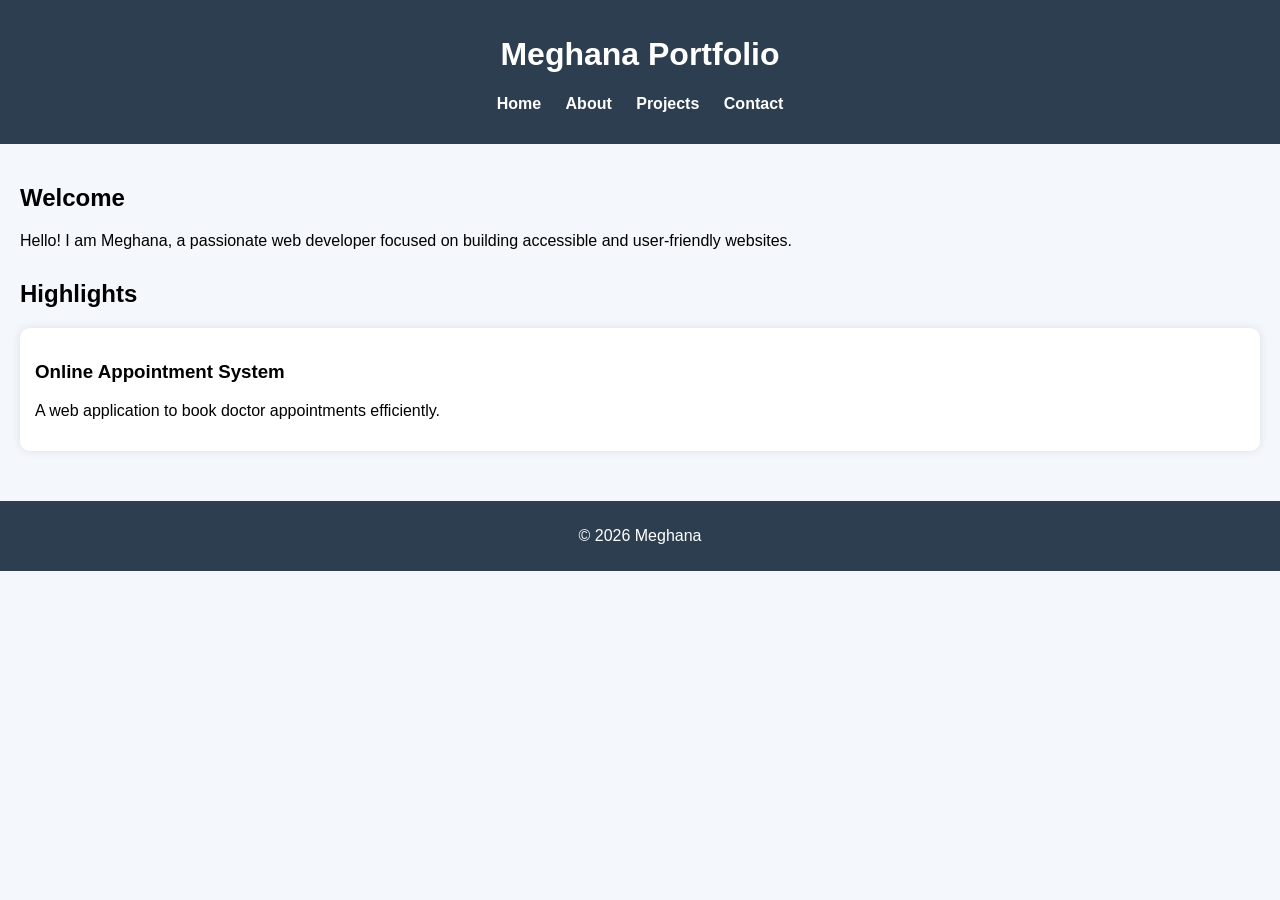
==== index.html @ 5e89c61b "Add files via upload" ====
<!DOCTYPE html>
<html lang="en">
<head>
<meta charset="UTF-8">
<meta name="viewport" content="width=device-width, initial-scale=1.0">
<meta name="description" content="Meghana Portfolio - Web Developer">
<title>Home | Meghana Portfolio</title>
<link rel="stylesheet" href="style.css">
</head>

<body>

<header>
  <h1>Meghana Portfolio</h1>

  <nav aria-label="Main Navigation">
    <ul>
      <li><a href="index.html">Home</a></li>
      <li><a href="about.html">About</a></li>
      <li><a href="projects.html">Projects</a></li>
      <li><a href="contact.html">Contact</a></li>
    </ul>
  </nav>
</header>

<main>

<section>
  <h2>Welcome</h2>
  <p>Hello! I am Meghana, a passionate web developer focused on building accessible and user-friendly websites.</p>
</section>

<section>
  <h2>Highlights</h2>

  <article>
    <h3>Online Appointment System</h3>
    <p>A web application to book doctor appointments efficiently.</p>
  </article>

</section>

</main>

<footer>
  <p>© 2026 Meghana</p>
</footer>

</body>
</html>
---- style.css ----
body {
  font-family: Arial, sans-serif;
  margin: 0;
  background: #f4f7fb;
}

header {
  background: #2c3e50;
  color: white;
  padding: 15px;
  text-align: center;
}

nav ul {
  list-style: none;
  padding: 0;
}

nav ul li {
  display: inline;
  margin: 10px;
}

nav a {
  color: white;
  text-decoration: none;
  font-weight: bold;
}

nav a:hover {
  color: #1abc9c;
}

main {
  padding: 20px;
}

section {
  margin-bottom: 30px;
}

article {
  background: white;
  padding: 15px;
  border-radius: 10px;
  box-shadow: 0 0 10px rgba(0,0,0,0.1);
}

footer {
  background: #2c3e50;
  color: white;
  text-align: center;
  padding: 10px;
}

:focus {
  outline: 3px solid #1abc9c;
}
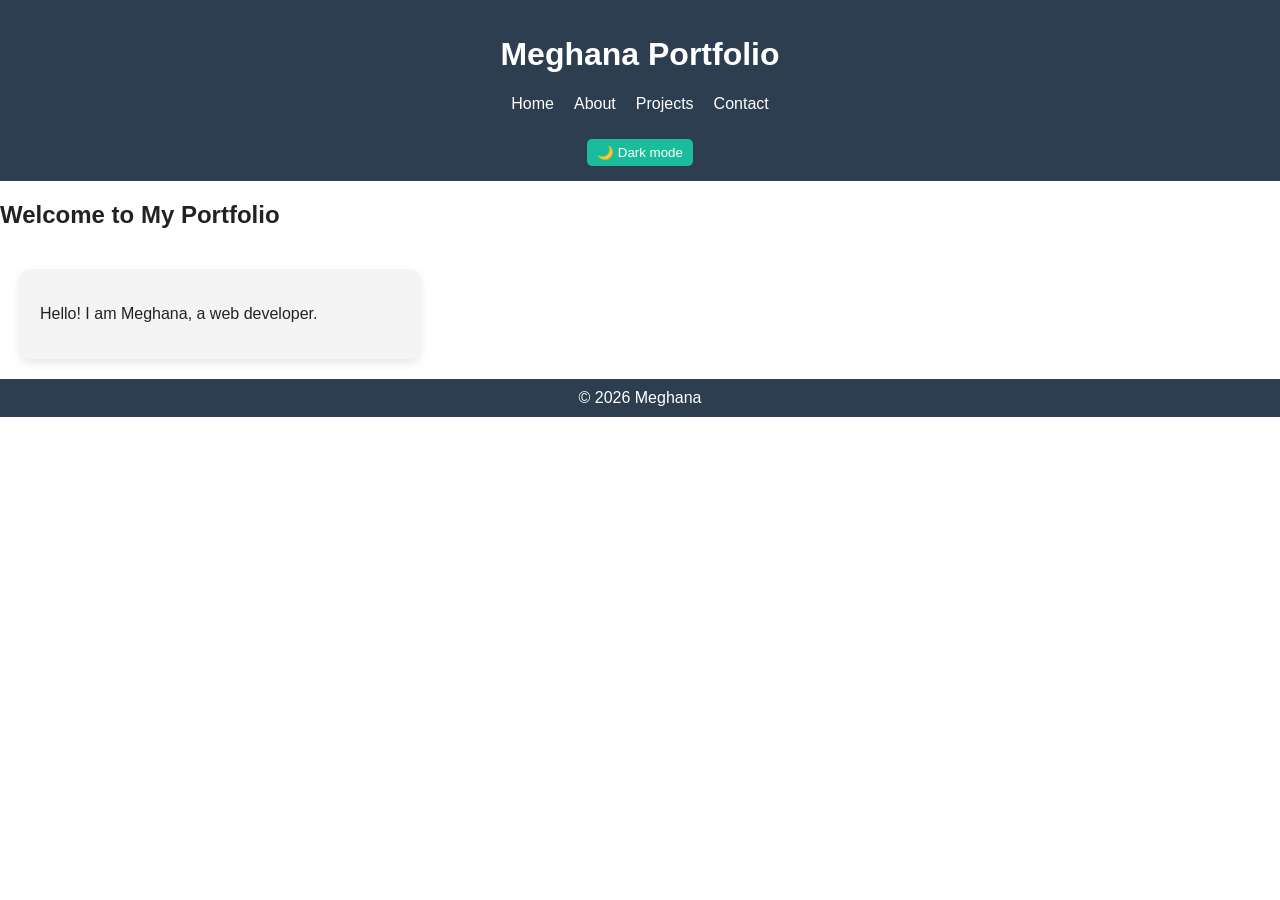
==== commit f512b6b1: "Add files via upload" ====
--- a/index.html
+++ b/index.html
@@ -1,50 +1,36 @@
 <!DOCTYPE html>
-<html lang="en">
+<html>
 <head>
-<meta charset="UTF-8">
 <meta name="viewport" content="width=device-width, initial-scale=1.0">
-<meta name="description" content="Meghana Portfolio - Web Developer">
-<title>Home | Meghana Portfolio</title>
+<title>Home</title>
 <link rel="stylesheet" href="style.css">
 </head>
 
 <body>
 
 <header>
-  <h1>Meghana Portfolio</h1>
+<h1>Meghana Portfolio</h1>
 
-  <nav aria-label="Main Navigation">
-    <ul>
-      <li><a href="index.html">Home</a></li>
-      <li><a href="about.html">About</a></li>
-      <li><a href="projects.html">Projects</a></li>
-      <li><a href="contact.html">Contact</a></li>
-    </ul>
-  </nav>
+<nav>
+<ul>
+<li><a href="index.html">Home</a></li>
+<li><a href="about.html">About</a></li>
+<li><a href="projects.html">Projects</a></li>
+<li><a href="contact.html">Contact</a></li>
+</ul>
+</nav>
+
+<button onclick="toggleTheme()">🌙 Dark mode</button>
 </header>
-
+<h2>Welcome to My Portfolio</h2>
 <main>
-
-<section>
-  <h2>Welcome</h2>
-  <p>Hello! I am Meghana, a passionate web developer focused on building accessible and user-friendly websites.</p>
+<section class="card">
+<p>Hello! I am Meghana, a web developer.</p>
 </section>
-
-<section>
-  <h2>Highlights</h2>
-
-  <article>
-    <h3>Online Appointment System</h3>
-    <p>A web application to book doctor appointments efficiently.</p>
-  </article>
-
-</section>
-
 </main>
 
-<footer>
-  <p>© 2026 Meghana</p>
-</footer>
+<footer>© 2026 Meghana</footer>
 
+<script src="script.js"></script>
 </body>
 </html>
--- a/style.css
+++ b/style.css
@@ -1,58 +1,87 @@
-body {
-  font-family: Arial, sans-serif;
-  margin: 0;
-  background: #f4f7fb;
+:root {
+  --bg: #ffffff;
+  --text: #222;
+  --card: #f4f4f4;
+  --primary: #2c3e50;
 }
 
+[data-theme="dark"] {
+  --bg: #121212;
+  --text: #ffffff;
+  --card: #1e1e1e;
+  --primary: #000000;
+}
+
+body {
+  margin: 0;
+  font-family: Arial;
+  background: var(--bg);
+  color: var(--text);
+}
+
+/* Header */
 header {
-  background: #2c3e50;
+  background: var(--primary);
   color: white;
   padding: 15px;
   text-align: center;
 }
 
 nav ul {
+  display: flex;
+  justify-content: center;
+  gap: 20px;
   list-style: none;
   padding: 0;
-}
-
-nav ul li {
-  display: inline;
-  margin: 10px;
 }
 
 nav a {
   color: white;
   text-decoration: none;
-  font-weight: bold;
 }
 
-nav a:hover {
-  color: #1abc9c;
+/* Button */
+button {
+  margin-top: 10px;
+  padding: 6px 10px;
+  background: #1abc9c;
+  color: white;
+  border: none;
+  border-radius: 5px;
 }
 
+/* Layout */
 main {
+  display: grid;
+  gap: 20px;
   padding: 20px;
 }
 
-section {
-  margin-bottom: 30px;
+/* Card UI 🔥 */
+.card {
+  background: var(--card);
+  padding: 20px;
+  border-radius: 10px;
+  box-shadow: 0 4px 10px rgba(0,0,0,0.1);
 }
 
-article {
-  background: white;
-  padding: 15px;
-  border-radius: 10px;
-  box-shadow: 0 0 10px rgba(0,0,0,0.1);
+/* Footer */
+footer {
+  text-align: center;
+  padding: 10px;
+  background: var(--primary);
+  color: white;
 }
 
-footer {
-  background: #2c3e50;
-  color: white;
-  text-align: center;
-  padding: 10px;
+/* Responsive */
+@media (min-width: 768px) {
+  main {
+    grid-template-columns: 1fr 1fr;
+  }
 }
 
-:focus {
-  outline: 3px solid #1abc9c;
+@media (min-width: 1024px) {
+  main {
+    grid-template-columns: 1fr 1fr 1fr;
+  }
 }
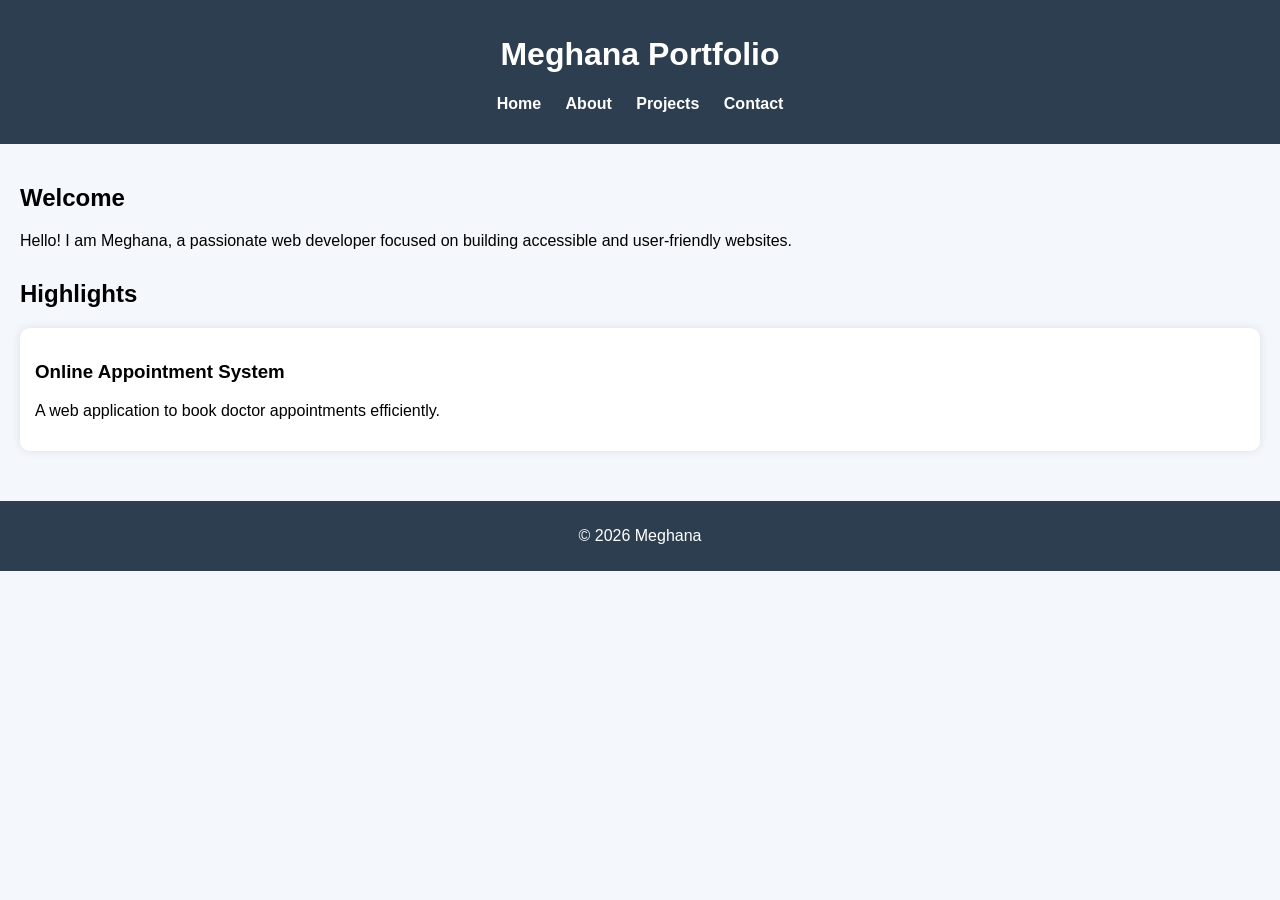
==== commit f8a7e0e9: "Add files via upload" ====
--- a/index.html
+++ b/index.html
@@ -1,36 +1,50 @@
 <!DOCTYPE html>
-<html>
+<html lang="en">
 <head>
+<meta charset="UTF-8">
 <meta name="viewport" content="width=device-width, initial-scale=1.0">
-<title>Home</title>
+<meta name="description" content="Meghana Portfolio - Web Developer">
+<title>Home | Meghana Portfolio</title>
 <link rel="stylesheet" href="style.css">
 </head>
 
 <body>
 
 <header>
-<h1>Meghana Portfolio</h1>
+  <h1>Meghana Portfolio</h1>
 
-<nav>
-<ul>
-<li><a href="index.html">Home</a></li>
-<li><a href="about.html">About</a></li>
-<li><a href="projects.html">Projects</a></li>
-<li><a href="contact.html">Contact</a></li>
-</ul>
-</nav>
+  <nav aria-label="Main Navigation">
+    <ul>
+      <li><a href="index.html">Home</a></li>
+      <li><a href="about.html">About</a></li>
+      <li><a href="projects.html">Projects</a></li>
+      <li><a href="contact.html">Contact</a></li>
+    </ul>
+  </nav>
+</header>
 
-<button onclick="toggleTheme()">🌙 Dark mode</button>
-</header>
-<h2>Welcome to My Portfolio</h2>
 <main>
-<section class="card">
-<p>Hello! I am Meghana, a web developer.</p>
+
+<section>
+  <h2>Welcome</h2>
+  <p>Hello! I am Meghana, a passionate web developer focused on building accessible and user-friendly websites.</p>
 </section>
+
+<section>
+  <h2>Highlights</h2>
+
+  <article>
+    <h3>Online Appointment System</h3>
+    <p>A web application to book doctor appointments efficiently.</p>
+  </article>
+
+</section>
+
 </main>
 
-<footer>© 2026 Meghana</footer>
+<footer>
+  <p>© 2026 Meghana</p>
+</footer>
 
-<script src="script.js"></script>
 </body>
 </html>
--- a/style.css
+++ b/style.css
@@ -1,87 +1,58 @@
-:root {
-  --bg: #ffffff;
-  --text: #222;
-  --card: #f4f4f4;
-  --primary: #2c3e50;
+body {
+  font-family: Arial, sans-serif;
+  margin: 0;
+  background: #f4f7fb;
 }
 
-[data-theme="dark"] {
-  --bg: #121212;
-  --text: #ffffff;
-  --card: #1e1e1e;
-  --primary: #000000;
-}
-
-body {
-  margin: 0;
-  font-family: Arial;
-  background: var(--bg);
-  color: var(--text);
-}
-
-/* Header */
 header {
-  background: var(--primary);
+  background: #2c3e50;
   color: white;
   padding: 15px;
   text-align: center;
 }
 
 nav ul {
-  display: flex;
-  justify-content: center;
-  gap: 20px;
   list-style: none;
   padding: 0;
+}
+
+nav ul li {
+  display: inline;
+  margin: 10px;
 }
 
 nav a {
   color: white;
   text-decoration: none;
+  font-weight: bold;
 }
 
-/* Button */
-button {
-  margin-top: 10px;
-  padding: 6px 10px;
-  background: #1abc9c;
-  color: white;
-  border: none;
-  border-radius: 5px;
+nav a:hover {
+  color: #1abc9c;
 }
 
-/* Layout */
 main {
-  display: grid;
-  gap: 20px;
   padding: 20px;
 }
 
-/* Card UI 🔥 */
-.card {
-  background: var(--card);
-  padding: 20px;
-  border-radius: 10px;
-  box-shadow: 0 4px 10px rgba(0,0,0,0.1);
+section {
+  margin-bottom: 30px;
 }
 
-/* Footer */
+article {
+  background: white;
+  padding: 15px;
+  border-radius: 10px;
+  box-shadow: 0 0 10px rgba(0,0,0,0.1);
+}
+
 footer {
+  background: #2c3e50;
+  color: white;
   text-align: center;
   padding: 10px;
-  background: var(--primary);
-  color: white;
 }
 
-/* Responsive */
-@media (min-width: 768px) {
-  main {
-    grid-template-columns: 1fr 1fr;
-  }
-}
-
-@media (min-width: 1024px) {
-  main {
-    grid-template-columns: 1fr 1fr 1fr;
-  }
+:focus {
+  outline: 3px solid #1abc9c;
 }
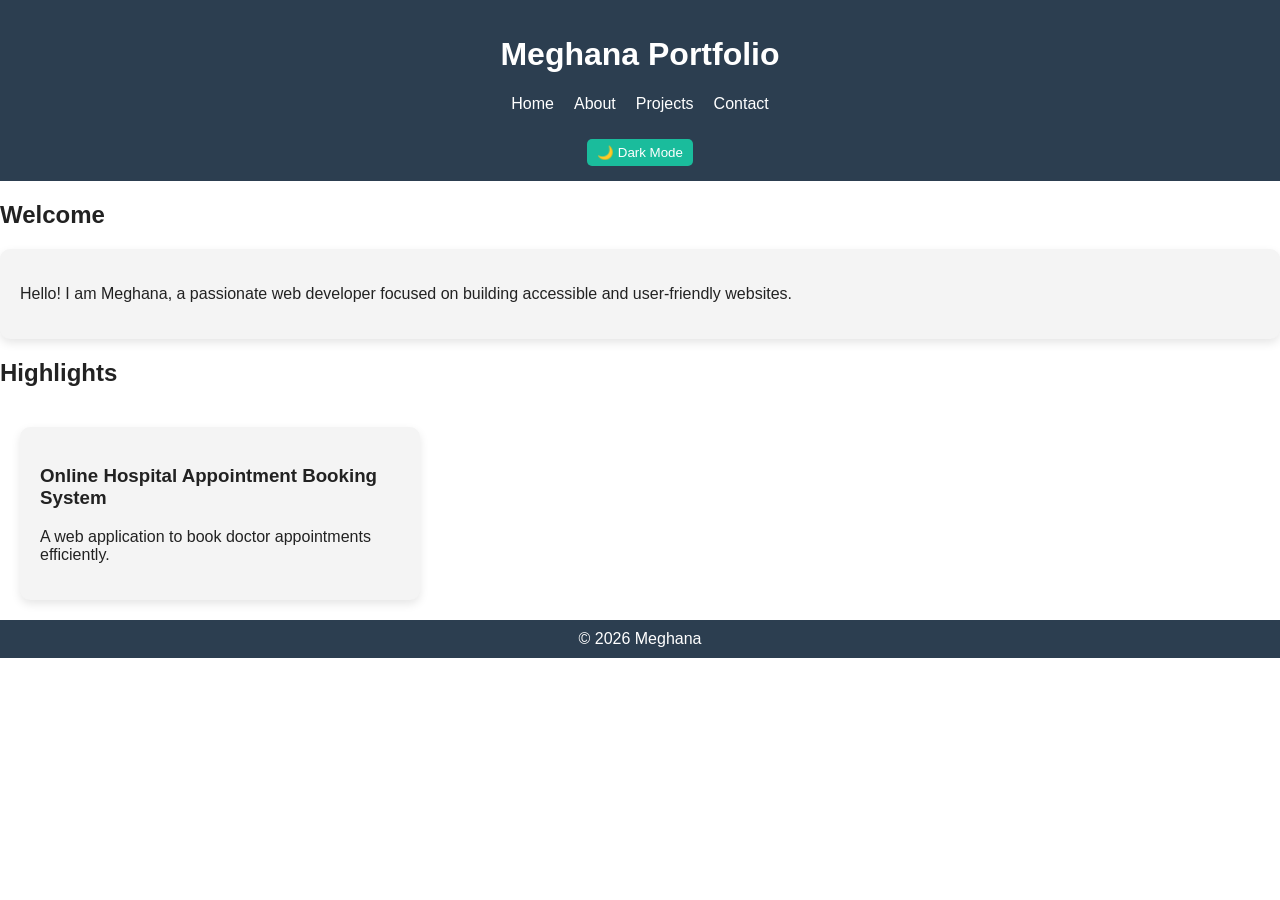
==== commit 5706c401: "Add files via upload" ====
--- a/index.html
+++ b/index.html
@@ -1,50 +1,43 @@
 <!DOCTYPE html>
-<html lang="en">
+<html>
 <head>
-<meta charset="UTF-8">
 <meta name="viewport" content="width=device-width, initial-scale=1.0">
-<meta name="description" content="Meghana Portfolio - Web Developer">
-<title>Home | Meghana Portfolio</title>
+<title>Home</title>
 <link rel="stylesheet" href="style.css">
 </head>
 
 <body>
 
 <header>
-  <h1>Meghana Portfolio</h1>
+<h1>Meghana Portfolio</h1>
 
-  <nav aria-label="Main Navigation">
-    <ul>
-      <li><a href="index.html">Home</a></li>
-      <li><a href="about.html">About</a></li>
-      <li><a href="projects.html">Projects</a></li>
-      <li><a href="contact.html">Contact</a></li>
-    </ul>
-  </nav>
+<nav>
+<ul>
+<li><a href="index.html">Home</a></li>
+<li><a href="about.html">About</a></li>
+<li><a href="projects.html">Projects</a></li>
+<li><a href="contact.html">Contact</a></li>
+</ul>
+</nav>
+
+<button id="themeToggle" onclick="toggleTheme()">🌙 Dark Mode</button>
 </header>
-
+<h2>Welcome</h2>
+<section class="card">
+<p>Hello! I am Meghana, a passionate web developer focused on building accessible and user-friendly websites.</p>
+</section>
+<h2>Highlights</h2>
 <main>
-
-<section>
-  <h2>Welcome</h2>
-  <p>Hello! I am Meghana, a passionate web developer focused on building accessible and user-friendly websites.</p>
-</section>
-
-<section>
-  <h2>Highlights</h2>
-
+  <section class="card">
   <article>
-    <h3>Online Appointment System</h3>
-    <p>A web application to book doctor appointments efficiently.</p>
+<h3>Online Hospital Appointment Booking System</h3>
+<p>A web application to book doctor appointments efficiently.</p>
   </article>
-
-</section>
-
+  </section>
 </main>
 
-<footer>
-  <p>© 2026 Meghana</p>
-</footer>
+<footer>© 2026 Meghana</footer>
 
+<script src="script.js"></script>
 </body>
 </html>
--- a/style.css
+++ b/style.css
@@ -1,58 +1,96 @@
-body {
-  font-family: Arial, sans-serif;
-  margin: 0;
-  background: #f4f7fb;
+:root {
+  --bg: #ffffff;
+  --text: #222;
+  --card: #f4f4f4;
+  --primary: #2c3e50;
 }
 
+[data-theme="dark"] {
+  --bg: #121212;
+  --text: #ffffff;
+  --card: #1e1e1e;
+  --primary: #000000;
+}
+
+body {
+  margin: 0;
+  font-family: Arial;
+  background: var(--bg);
+  color: var(--text);
+}
+
+/* Header */
 header {
-  background: #2c3e50;
+  background: var(--primary);
   color: white;
   padding: 15px;
   text-align: center;
 }
 
 nav ul {
+  display: flex;
+  justify-content: center;
+  gap: 20px;
   list-style: none;
   padding: 0;
-}
-
-nav ul li {
-  display: inline;
-  margin: 10px;
 }
 
 nav a {
   color: white;
   text-decoration: none;
-  font-weight: bold;
 }
 
-nav a:hover {
-  color: #1abc9c;
+/* Button */
+button {
+  margin-top: 10px;
+  padding: 6px 10px;
+  background: #1abc9c;
+  color: white;
+  border: none;
+  border-radius: 5px;
 }
 
+/* Layout */
 main {
+  display: grid;
+  gap: 20px;
   padding: 20px;
 }
 
-section {
-  margin-bottom: 30px;
+/* Card UI 🔥 */
+.card {
+  background: var(--card);
+  padding: 20px;
+  border-radius: 10px;
+  box-shadow: 0 4px 10px rgba(0,0,0,0.1);
 }
 
-article {
-  background: white;
-  padding: 15px;
-  border-radius: 10px;
-  box-shadow: 0 0 10px rgba(0,0,0,0.1);
+/* Footer */
+footer {
+  text-align: center;
+  padding: 10px;
+  background: var(--primary);
+  color: white;
 }
 
-footer {
-  background: #2c3e50;
-  color: white;
-  text-align: center;
-  padding: 10px;
+/* Responsive */
+@media (min-width: 768px) {
+  main {
+    grid-template-columns: 1fr 1fr;
+  }
 }
 
-:focus {
-  outline: 3px solid #1abc9c;
+@media (min-width: 1024px) {
+  main {
+    grid-template-columns: 1fr 1fr 1fr;
+  }
+}
+.dark-mode {
+    background-color: #121212;
+    color: white;
+}
+
+.dark-mode .card {
+    background-color: #1e1e1e;
+    color: white;
 }
